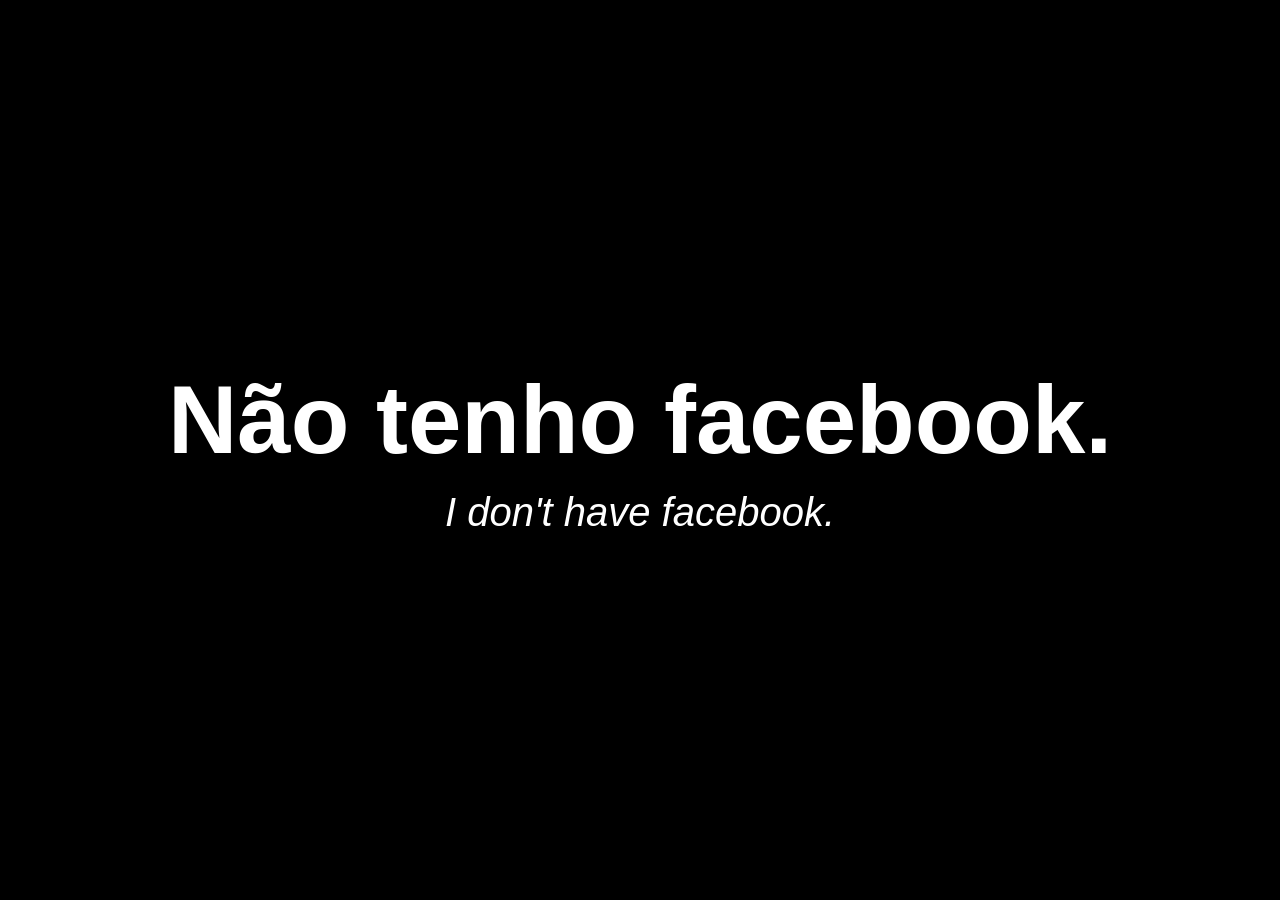
==== facebook.html @ a4cdf61e "Add files via upload" ====
<!DOCTYPE html>
<html lang="pt-BR">
<head>
    <meta charset="UTF-8">
    <meta name="viewport" content="width=device-width, initial-scale=1.0">
    <title>Não tenho Facebook</title>

    <style>
        * {
            margin: 0;
            padding: 0;
            box-sizing: border-box;
        }

        body {
            min-height: 100vh;
            display: flex;
            justify-content: center;
            align-items: center;
            background: #000;
            color: #fff;
            font-family: Arial, sans-serif;
        }

        .container {
            text-align: center;
        }

        h1 {
            font-size: 6rem;
            font-weight: 700;
        }

        p {
            margin-top: 15px;
            font-size: 2.5rem;
            font-style: italic;
        }
    </style>
</head>

<body>
    <div class="container">
        <h1>Não tenho facebook.</h1>
        <p>I don't have facebook.</p>
    </div>
</body>
</html>
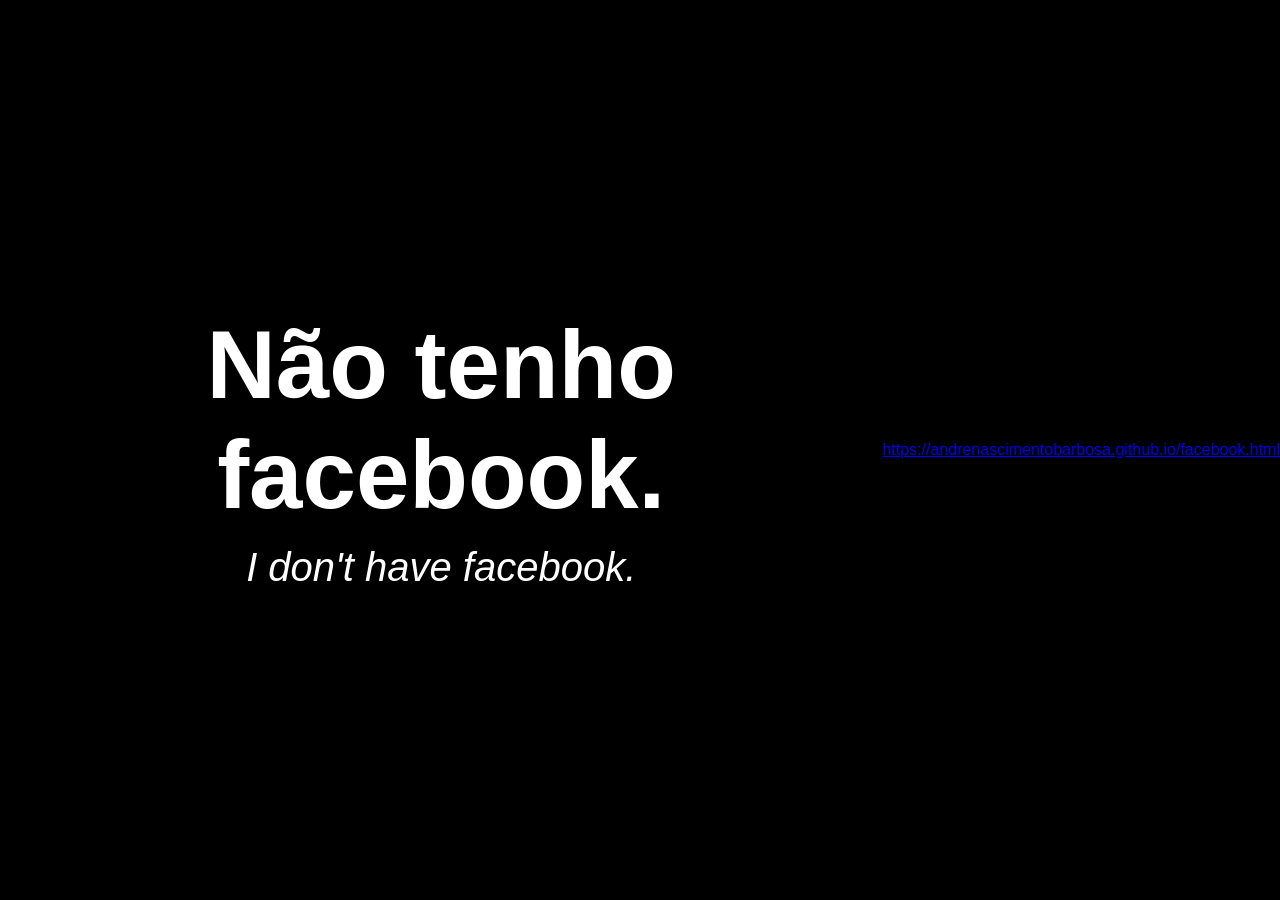
==== commit 5637a583: "Add footer with link to GitHub Pages" ====
--- a/facebook.html
+++ b/facebook.html
@@ -46,3 +46,12 @@
     </div>
 </body>
 </html>
+
+  <footer>
+        <a href="https://andrenascimentobarbosa.github.io/facebook.html">
+            https://andrenascimentobarbosa.github.io/facebook.html
+        </a>
+    </footer>
+
+</body>
+</html>
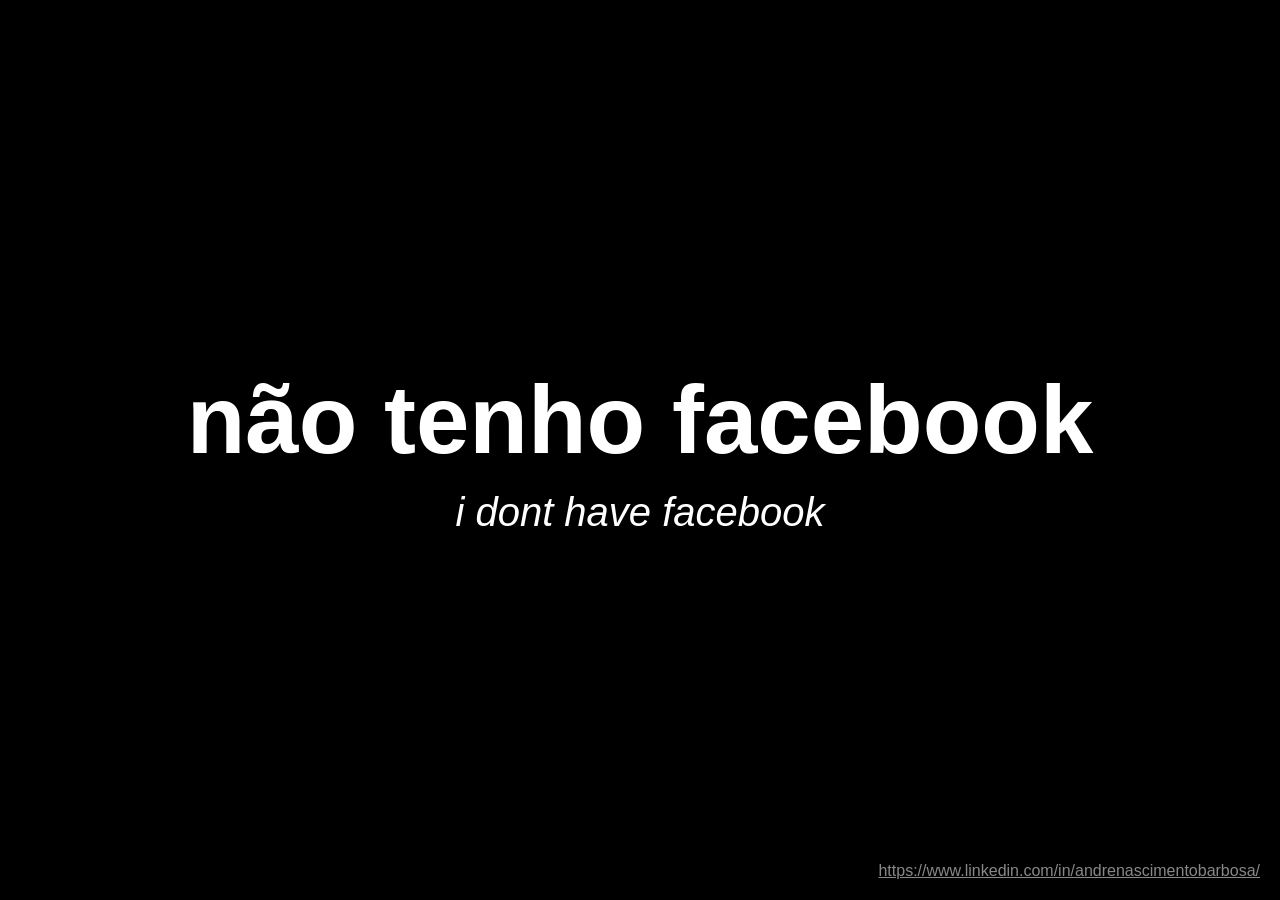
==== commit b104d2fe: "Update footer and text content in facebook.html" ====
--- a/facebook.html
+++ b/facebook.html
@@ -20,6 +20,7 @@
             background: #000;
             color: #fff;
             font-family: Arial, sans-serif;
+            position: relative;
         }
 
         .container {
@@ -36,20 +37,30 @@
             font-size: 2.5rem;
             font-style: italic;
         }
+
+        footer {
+            position: absolute;
+            bottom: 20px;
+            right: 20px;
+            font-size: 1rem;
+        }
+
+        footer a {
+            color: #888;
+        }
     </style>
 </head>
 
 <body>
+
     <div class="container">
-        <h1>Não tenho facebook.</h1>
-        <p>I don't have facebook.</p>
+        <h1>não tenho facebook</h1>
+        <p>i dont have facebook</p>
     </div>
-</body>
-</html>
 
-  <footer>
-        <a href="https://andrenascimentobarbosa.github.io/facebook.html">
-            https://andrenascimentobarbosa.github.io/facebook.html
+    <footer>
+        <a href="Contact: linkedin.com/in/andrenascimentobarbosa/">
+            https://www.linkedin.com/in/andrenascimentobarbosa/
         </a>
     </footer>
 
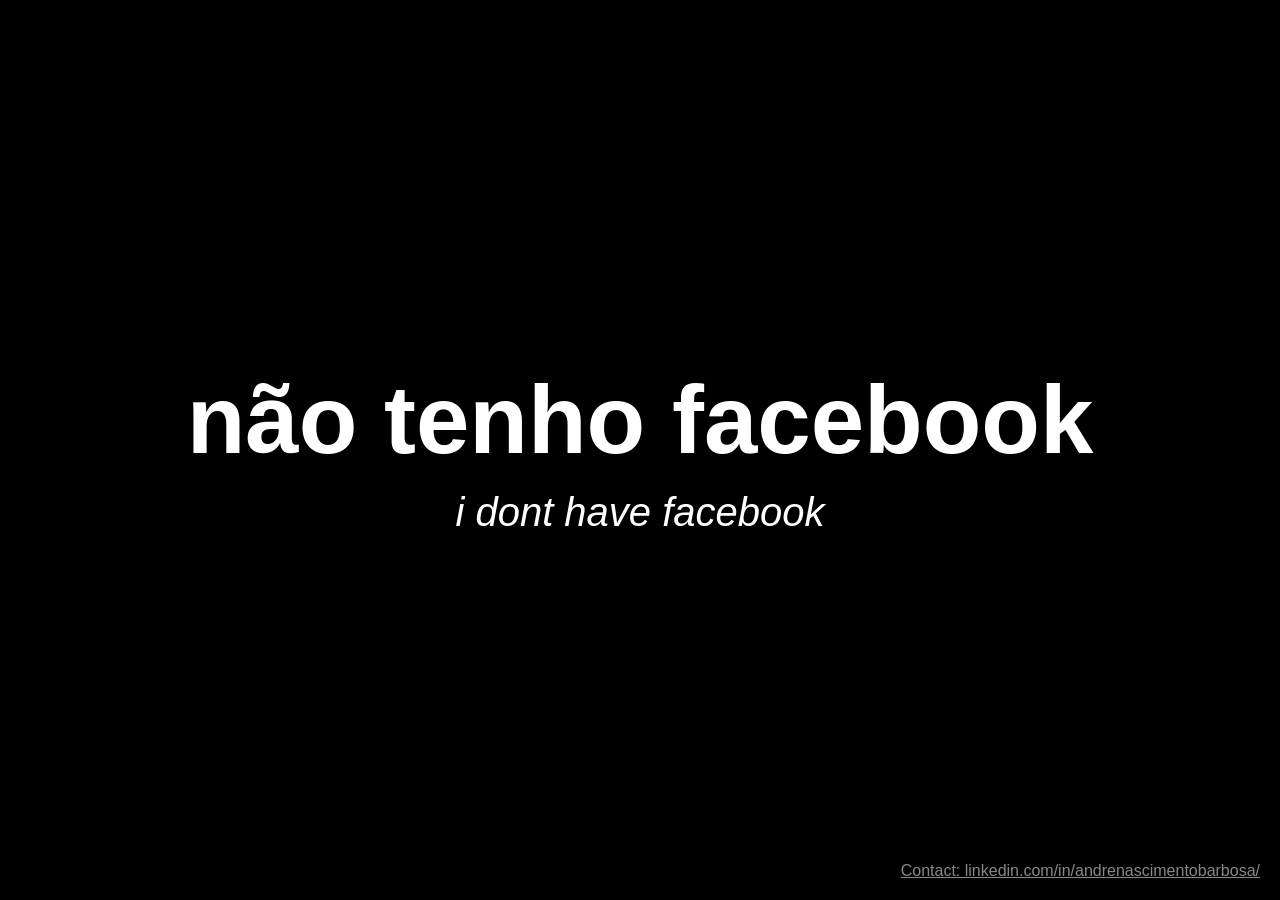
==== commit 0d95210a: "Fix LinkedIn link formatting in footer" ====
--- a/facebook.html
+++ b/facebook.html
@@ -59,8 +59,8 @@
     </div>
 
     <footer>
-        <a href="Contact: linkedin.com/in/andrenascimentobarbosa/">
-            https://www.linkedin.com/in/andrenascimentobarbosa/
+        <a href="https://www.linkedin.com/in/andrenascimentobarbosa/">
+            Contact: linkedin.com/in/andrenascimentobarbosa/
         </a>
     </footer>
 
